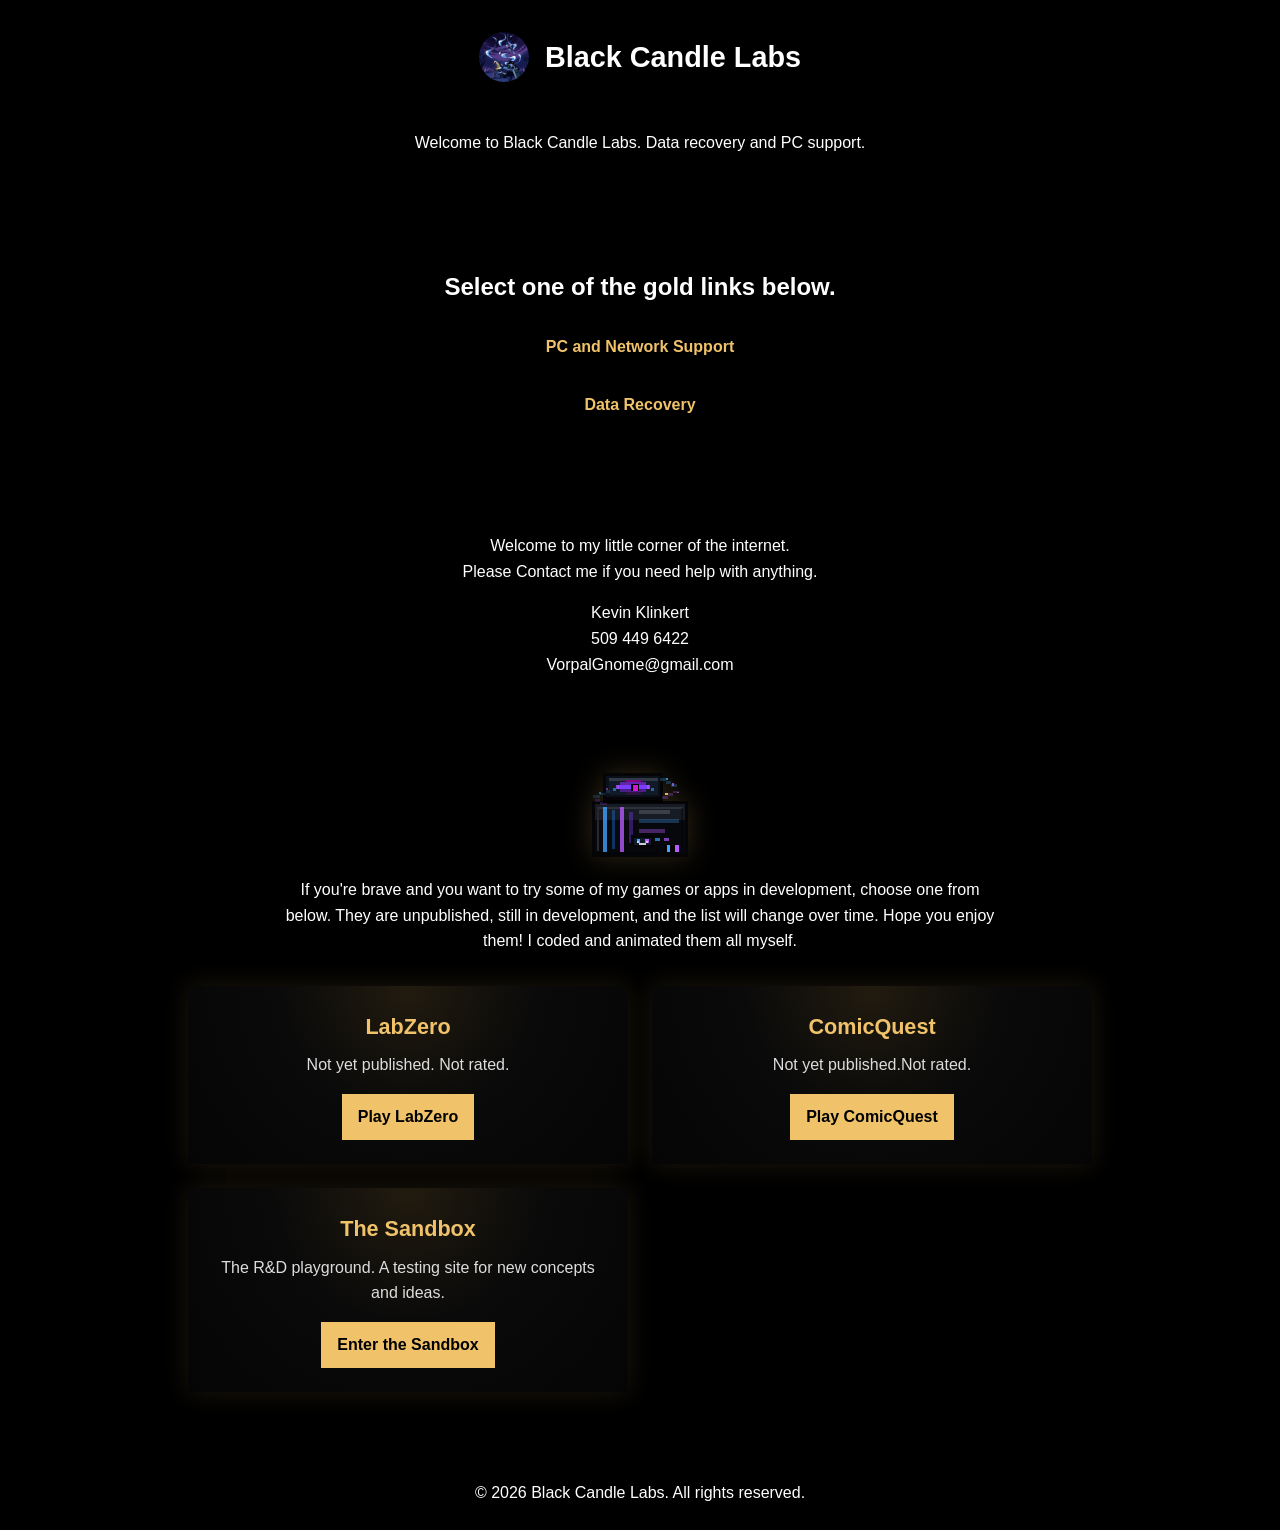
==== index.html @ cddc884b "Update index.html" ====
﻿<!DOCTYPE html>
<html lang="en">
<head>
    <meta charset="UTF-8">
    <meta name="viewport" content="width=device-width, initial-scale=1.0">
    <title>Black Candle Labs - Data Recovery & PC Support</title>
    <link rel="icon" type="image/x-icon" href="logos/favicon.ico">
    <link rel="stylesheet" href="styles.css">
</head>
<body>
    <header>
        <div class="logo">
            <img src="logos/Black Mage.jpg" alt="Black Candle Labs Logo" class="logo-img">
            <h1>Black Candle Labs</h1>
        </div>
    </header>

    <main>
        <section id="home" class="hero">
            <p>Welcome to Black Candle Labs. Data recovery and PC support.</p>
        </section>

        <section id="services" class="services">
            <h2>Select one of the gold links below.</h2>
            <ul>
                <li><a class="service-link" href="pc-network-support.html">PC and Network Support</a></li>
                <li><a class="service-link" href="data-recovery.html">Data Recovery</a></li>
            </ul>
        </section>

        <section id="contact" class="contact">
            <ul class="contact-list">
                <li>Welcome to my little corner of the internet.</li>
                <li>Please Contact me if you need help with anything.</li>
            </ul>
            <p>Kevin Klinkert</p>
            <p>509 449 6422</p>
            <p>VorpalGnome@gmail.com</p>
        </section>

        <section id="games" class="games">
            <img src="logos/codex.svg" alt="Candlewick Games" class="games-logo">
            <p class="games-intro">If you're brave and you want to try some of my games or apps in development, choose one from below. They are unpublished, still in development, and the list will change over time. Hope you enjoy them! I coded and animated them all myself.</p>

            <div class="game-list">
                <article class="game-card">
                    <p class="game-title">LabZero</p>
                    <p class="game-status">Not yet published. Not rated.</p>
                    <a class="game-link" href="https://malrikthemad.github.io/Black-Candle-Lab-Zero/">Play LabZero</a>
                </article>

                <article class="game-card">
                    <p class="game-title">ComicQuest</p>
                    <p class="game-status">Not yet published.Not rated.</p>
                    <a class="game-link" href="https://malrikthemad.github.io/ComicQuestRPG/">Play ComicQuest</a>
                </article>

                <article class="game-card">
                    <p class="game-title">The Sandbox</p>
                    <p class="game-status">The R&D playground. A testing site for new concepts and ideas.</p>
                    <a class="game-link" href="https://malrikthemad.github.io/TheSandBox/">Enter the Sandbox</a>
                </article>
            </div>
        </section>
    </main>

    <footer>
        <p>&copy; 2026 Black Candle Labs. All rights reserved.</p>
    </footer>
</body>
</html>
---- styles.css ----
/* General Styles */
* {
    margin: 0;
    padding: 0;
    box-sizing: border-box;
}

body {
    font-family: Arial, sans-serif;
    line-height: 1.6;
    color: white;
    background-color: black;
}

/* Header */
header {
    background-color: black;
    color: white;
    padding: 2rem 2rem 0;
    display: flex;
    justify-content: center;
    align-items: center;
    text-align: center;
}

.logo {
    display: flex;
    align-items: center;
    justify-content: center;
    gap: 1rem;
}

.logo-img {
    width: 50px;
    height: 50px;
    border-radius: 50%;
}

.logo h1 {
    font-size: 1.8rem;
}

/* Main Content */
main {
    max-width: 1000px;
    margin: 1rem auto 2rem;
    padding: 0 1rem;
}

section {
    background-color: black;
    padding: 2rem;
    margin-bottom: 2rem;
}

h2 {
    color: white;
    margin-bottom: 1rem;
}

a {
    color: white;
    text-decoration: underline;
    text-underline-offset: 0.2em;
}

a:hover {
    color: #f0c36a;
}

/* Hero Section */
.hero {
    background: black;
    color: white;
    text-align: center;
    padding: 2rem 2rem 3rem;
}

.hero h2 {
    color: white;
    font-size: 2.5rem;
    margin-bottom: 1rem;
}

/* Services */
.services {
    text-align: center;
}

.services ul {
    list-style: none;
}

.services li {
    padding: 0.5rem 0;
    margin-bottom: 0.5rem;
}

/* Contact */
.contact {
    text-align: center;
}

/* Games */
.games {
    text-align: center;
}

.games-logo {
    display: block;
    width: 96px;
    height: auto;
    margin: 0 auto 1.25rem;
    image-rendering: pixelated;
    filter: drop-shadow(0 0 14px rgba(240, 195, 106, 0.2));
}

.games-intro {
    max-width: 720px;
    margin: 0 auto 2rem;
}

.game-list {
    display: grid;
    gap: 1.5rem;
    grid-template-columns: repeat(2, minmax(0, 1fr));
}

.game-card {
    background: radial-gradient(circle at top, rgba(240, 195, 106, 0.14), rgba(255, 255, 255, 0.04) 45%, rgba(255, 255, 255, 0.02));
    padding: 1.5rem;
    box-shadow: 0 0 24px rgba(240, 195, 106, 0.12);
}

.game-title {
    color: #f0c36a;
    font-size: 1.35rem;
    font-weight: bold;
    margin-bottom: 0.5rem;
}

.game-status {
    color: #dddddd;
    margin-bottom: 1rem;
}

.game-link {
    display: inline-block;
    color: black;
    background-color: #f0c36a;
    padding: 0.65rem 1rem;
    text-decoration: none;
    font-weight: bold;
}

.game-link:hover {
    color: black;
    background-color: white;
}

/* Footer */
footer {
    background-color: black;
    color: white;
    text-align: center;
    padding: 1.5rem;
    margin-top: 2rem;
}

/* Responsive */
@media (max-width: 768px) {
    header {
        padding: 1.5rem 1rem 0;
    }

    .logo {
        flex-direction: column;
        gap: 0.75rem;
    }

    .logo h1 {
        font-size: 1.6rem;
    }

    .hero h2 {
        font-size: 1.8rem;
    }

    .games-logo {
        width: 84px;
    }

    .game-list {
        grid-template-columns: 1fr;
    }
}

/* Service Pages */
.service-link {
    display: inline-block;
    color: #f0c36a;
    font-weight: bold;
    text-decoration: none;
    padding: 0.25rem 0;
}

.service-link:hover {
    color: white;
}

.contact-list {
    list-style: none;
    margin-bottom: 1rem;
}

.service-page {
    max-width: 760px;
    margin: 0 auto 2rem;
    text-align: center;
}

.page-intro {
    max-width: 680px;
    margin: 0 auto 2rem;
    color: #dddddd;
}

.back-link {
    display: inline-block;
    margin-bottom: 1.5rem;
    color: #f0c36a;
    font-weight: bold;
    text-decoration: none;
}

.back-link:hover {
    color: white;
}

.support-form {
    display: grid;
    gap: 0.85rem;
    max-width: 640px;
    margin: 0 auto;
    text-align: left;
}

.support-form label {
    color: #f0c36a;
    font-weight: bold;
}

.support-form input,
.support-form textarea {
    width: 100%;
    color: white;
    background: rgba(255, 255, 255, 0.06);
    border: 1px solid rgba(240, 195, 106, 0.35);
    padding: 0.8rem;
    font: inherit;
}

.support-form input:focus,
.support-form textarea:focus {
    outline: none;
    border-color: #f0c36a;
    box-shadow: 0 0 18px rgba(240, 195, 106, 0.16);
}

.form-button {
    justify-self: center;
    margin-top: 0.75rem;
    color: black;
    background-color: #f0c36a;
    border: 0;
    padding: 0.75rem 1.1rem;
    font: inherit;
    font-weight: bold;
    cursor: pointer;
}

.form-button:hover {
    background-color: white;
}
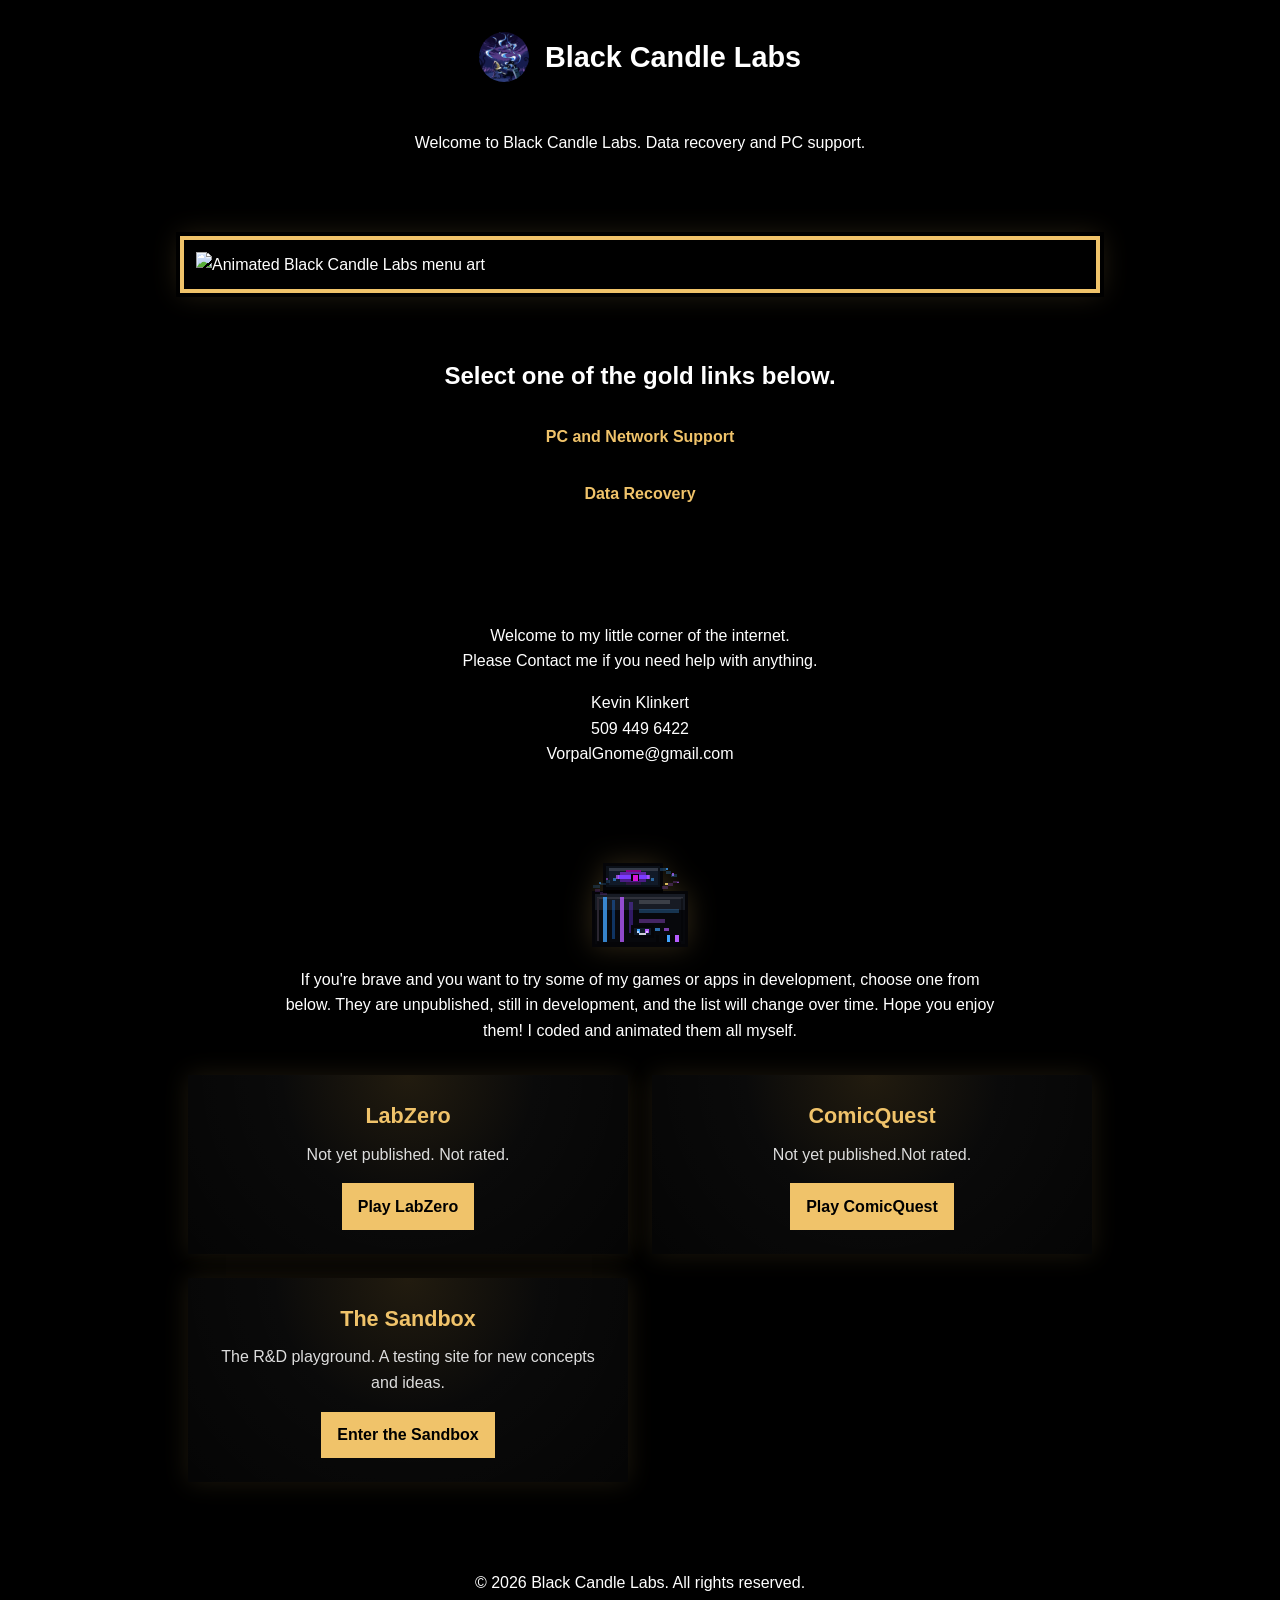
==== commit 91055d68: "Add animated menu art showcase" ====
--- a/index.html
+++ b/index.html
@@ -1,4 +1,4 @@
-﻿<!DOCTYPE html>
+<!DOCTYPE html>
 <html lang="en">
 <head>
     <meta charset="UTF-8">
@@ -18,6 +18,10 @@
     <main>
         <section id="home" class="hero">
             <p>Welcome to Black Candle Labs. Data recovery and PC support.</p>
+        </section>
+
+        <section class="menu-showcase" aria-label="Black Candle Labs animated menu art">
+            <img src="assets/paint-palette-menu.gif" alt="Animated Black Candle Labs menu art" class="menu-showcase-img">
         </section>
 
         <section id="services" class="services">
--- a/styles.css
+++ b/styles.css
@@ -80,6 +80,25 @@
     color: white;
     font-size: 2.5rem;
     margin-bottom: 1rem;
+}
+
+
+/* Menu Showcase */
+.menu-showcase {
+    max-width: 920px;
+    margin: 0 auto 2rem;
+    padding: 0.75rem;
+    background: black;
+    border: 4px solid #f0c36a;
+    box-shadow: 0 0 0 4px black, 0 0 28px rgba(240, 195, 106, 0.18);
+}
+
+.menu-showcase-img {
+    display: block;
+    width: 100%;
+    height: auto;
+    background: black;
+    image-rendering: pixelated;
 }
 
 /* Services */
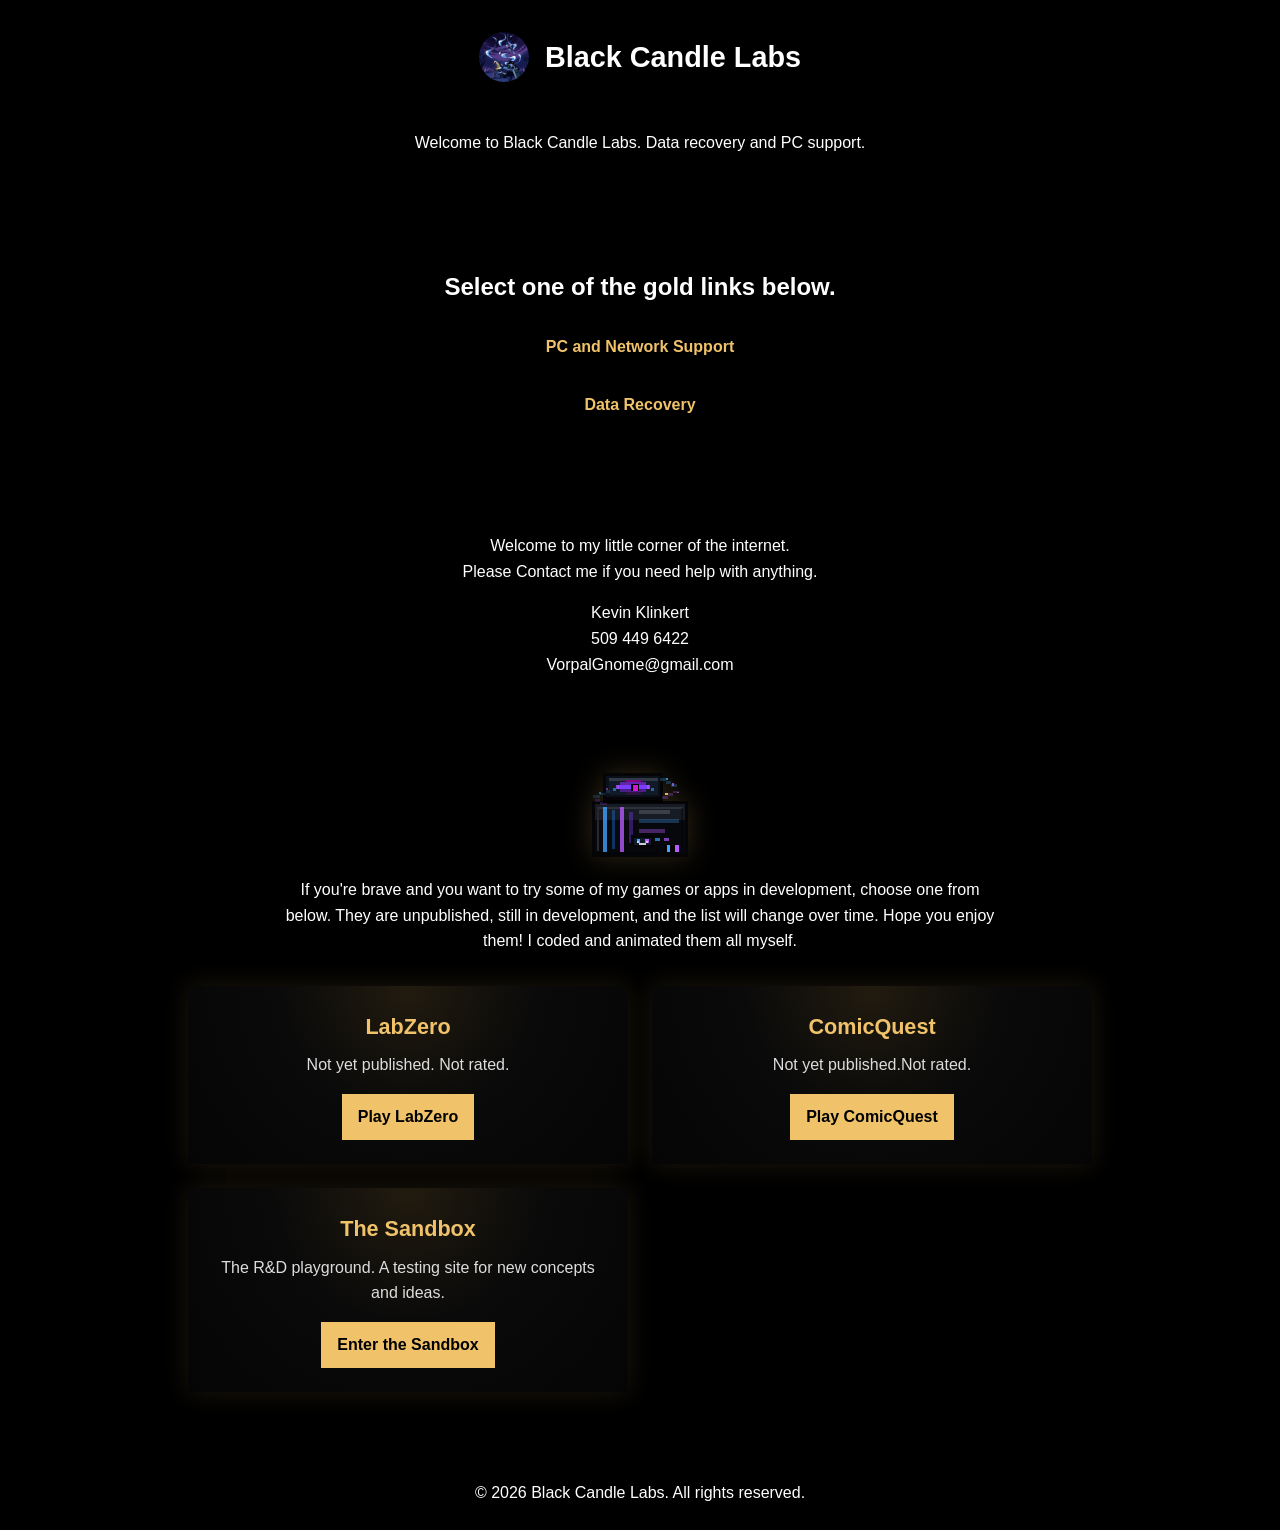
==== commit bdfd527b: "Revert "Add animated menu art showcase" This reverts commit 91055d68a2cd6029274b28c4056d206124dab7a6" ====
--- a/index.html
+++ b/index.html
@@ -1,4 +1,4 @@
-<!DOCTYPE html>
+﻿<!DOCTYPE html>
 <html lang="en">
 <head>
     <meta charset="UTF-8">
@@ -18,10 +18,6 @@
     <main>
         <section id="home" class="hero">
             <p>Welcome to Black Candle Labs. Data recovery and PC support.</p>
-        </section>
-
-        <section class="menu-showcase" aria-label="Black Candle Labs animated menu art">
-            <img src="assets/paint-palette-menu.gif" alt="Animated Black Candle Labs menu art" class="menu-showcase-img">
         </section>
 
         <section id="services" class="services">
--- a/styles.css
+++ b/styles.css
@@ -80,25 +80,6 @@
     color: white;
     font-size: 2.5rem;
     margin-bottom: 1rem;
-}
-
-
-/* Menu Showcase */
-.menu-showcase {
-    max-width: 920px;
-    margin: 0 auto 2rem;
-    padding: 0.75rem;
-    background: black;
-    border: 4px solid #f0c36a;
-    box-shadow: 0 0 0 4px black, 0 0 28px rgba(240, 195, 106, 0.18);
-}
-
-.menu-showcase-img {
-    display: block;
-    width: 100%;
-    height: auto;
-    background: black;
-    image-rendering: pixelated;
 }
 
 /* Services */
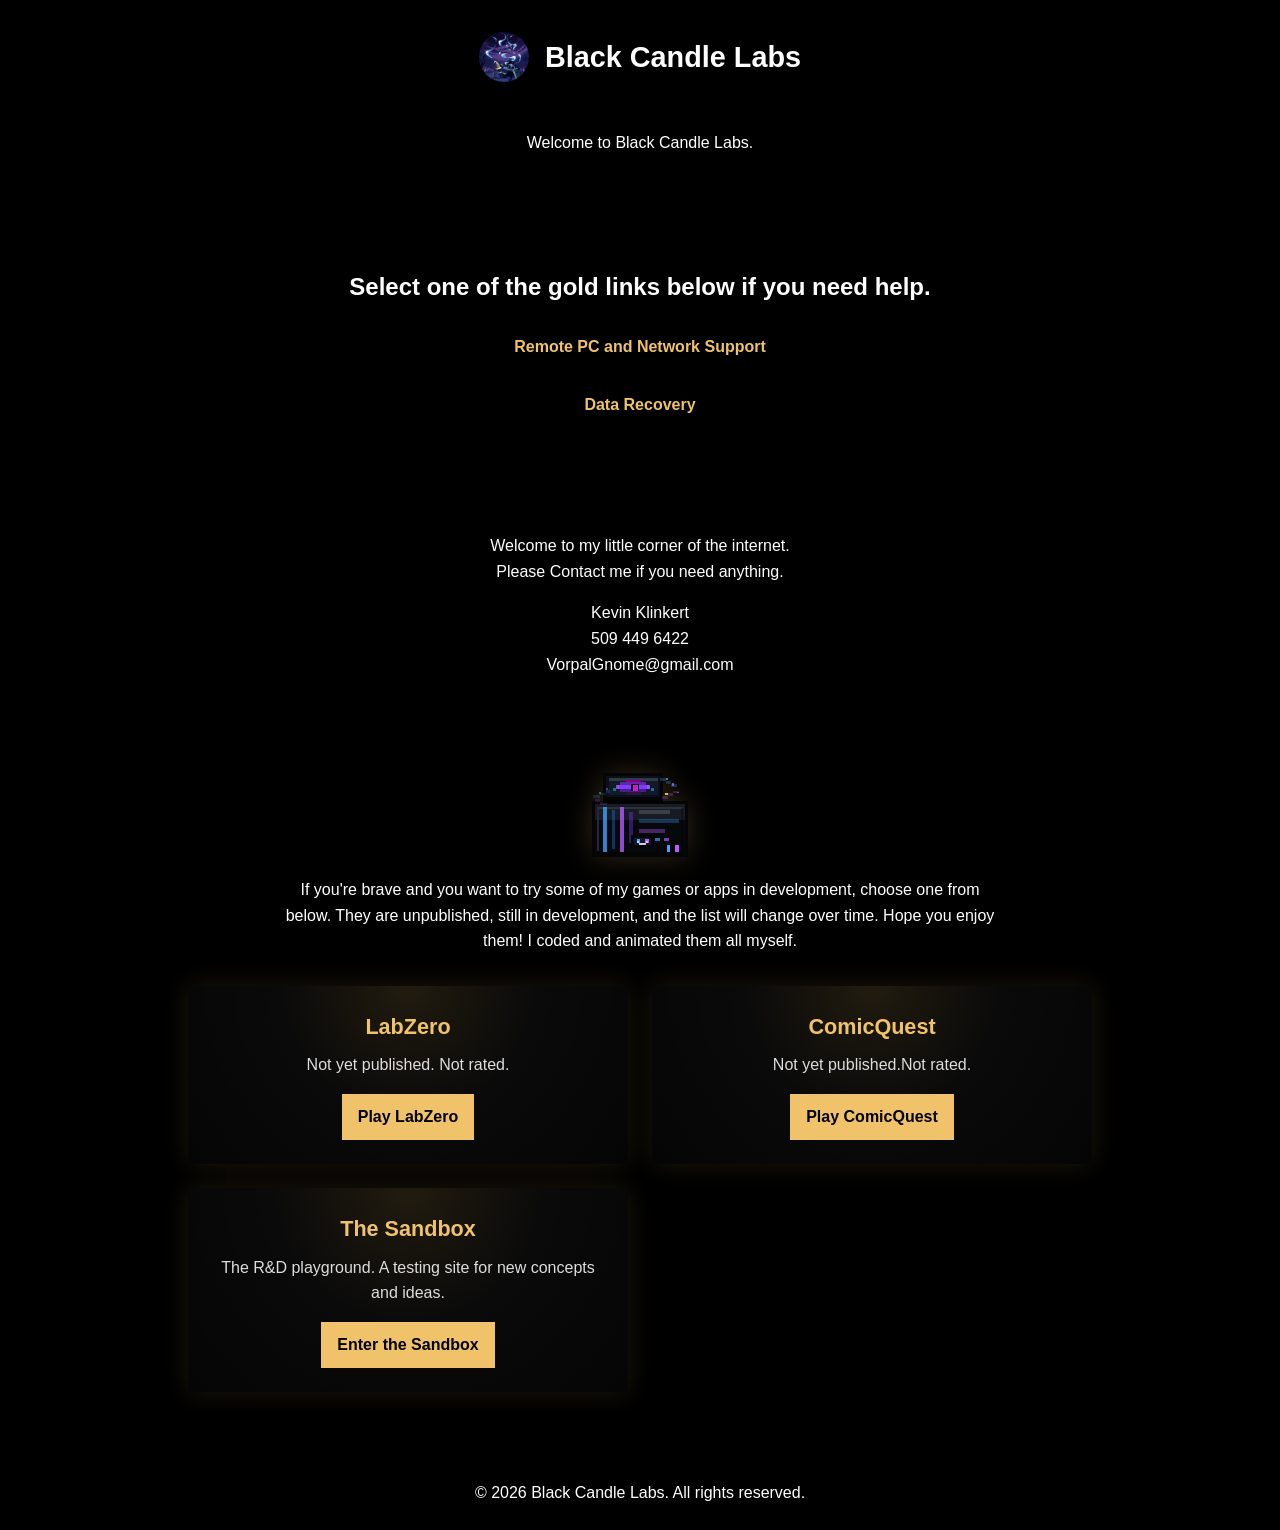
==== commit fb6baabb: "Update index.html" ====
--- a/index.html
+++ b/index.html
@@ -1,9 +1,9 @@
-﻿<!DOCTYPE html>
+<!DOCTYPE html>
 <html lang="en">
 <head>
     <meta charset="UTF-8">
     <meta name="viewport" content="width=device-width, initial-scale=1.0">
-    <title>Black Candle Labs - Data Recovery & PC Support</title>
+    <title>Black Candle Labs - PC Support & Data Recovery</title>
     <link rel="icon" type="image/x-icon" href="logos/favicon.ico">
     <link rel="stylesheet" href="styles.css">
 </head>
@@ -17,13 +17,13 @@
 
     <main>
         <section id="home" class="hero">
-            <p>Welcome to Black Candle Labs. Data recovery and PC support.</p>
+            <p>Welcome to Black Candle Labs.</p>
         </section>
 
         <section id="services" class="services">
-            <h2>Select one of the gold links below.</h2>
+            <h2>Select one of the gold links below if you need help.</h2>
             <ul>
-                <li><a class="service-link" href="pc-network-support.html">PC and Network Support</a></li>
+                <li><a class="service-link" href="remote-pc-network-support.html">Remote PC and Network Support</a></li>
                 <li><a class="service-link" href="data-recovery.html">Data Recovery</a></li>
             </ul>
         </section>
@@ -31,7 +31,7 @@
         <section id="contact" class="contact">
             <ul class="contact-list">
                 <li>Welcome to my little corner of the internet.</li>
-                <li>Please Contact me if you need help with anything.</li>
+                <li>Please Contact me if you need anything.</li>
             </ul>
             <p>Kevin Klinkert</p>
             <p>509 449 6422</p>
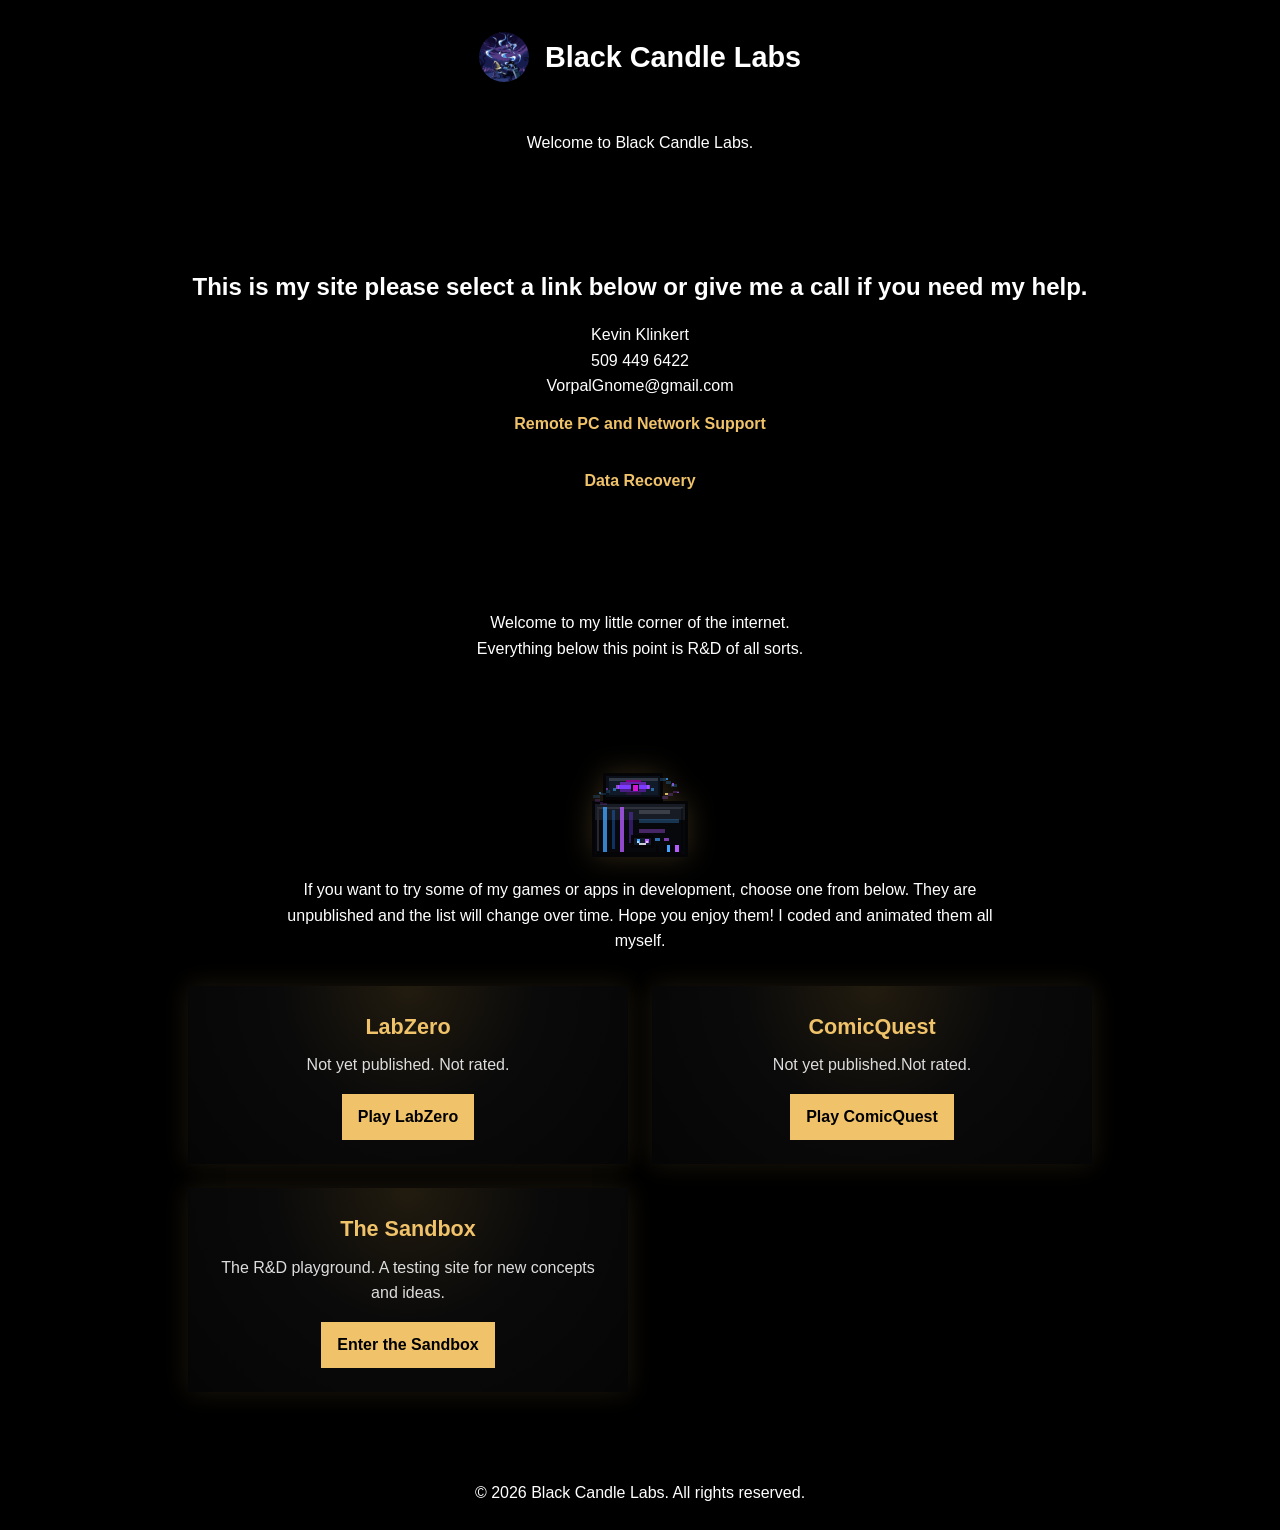
==== commit a02cf6c2: "moreindexupdates" ====
--- a/index.html
+++ b/index.html
@@ -21,7 +21,11 @@
         </section>
 
         <section id="services" class="services">
-            <h2>Select one of the gold links below if you need help.</h2>
+            <h2>This is my site please select a link below or give me a call if you need my help.</h2>
+            <p>Kevin Klinkert</p>
+            <p>509 449 6422</p>
+            <p>VorpalGnome@gmail.com</p>
+
             <ul>
                 <li><a class="service-link" href="remote-pc-network-support.html">Remote PC and Network Support</a></li>
                 <li><a class="service-link" href="data-recovery.html">Data Recovery</a></li>
@@ -31,16 +35,13 @@
         <section id="contact" class="contact">
             <ul class="contact-list">
                 <li>Welcome to my little corner of the internet.</li>
-                <li>Please Contact me if you need anything.</li>
+                <li>Everything below this point is R&D of all sorts.</li>
             </ul>
-            <p>Kevin Klinkert</p>
-            <p>509 449 6422</p>
-            <p>VorpalGnome@gmail.com</p>
         </section>
 
         <section id="games" class="games">
             <img src="logos/codex.svg" alt="Candlewick Games" class="games-logo">
-            <p class="games-intro">If you're brave and you want to try some of my games or apps in development, choose one from below. They are unpublished, still in development, and the list will change over time. Hope you enjoy them! I coded and animated them all myself.</p>
+            <p class="games-intro">If you want to try some of my games or apps in development, choose one from below. They are unpublished and the list will change over time. Hope you enjoy them! I coded and animated them all myself.</p>
 
             <div class="game-list">
                 <article class="game-card">
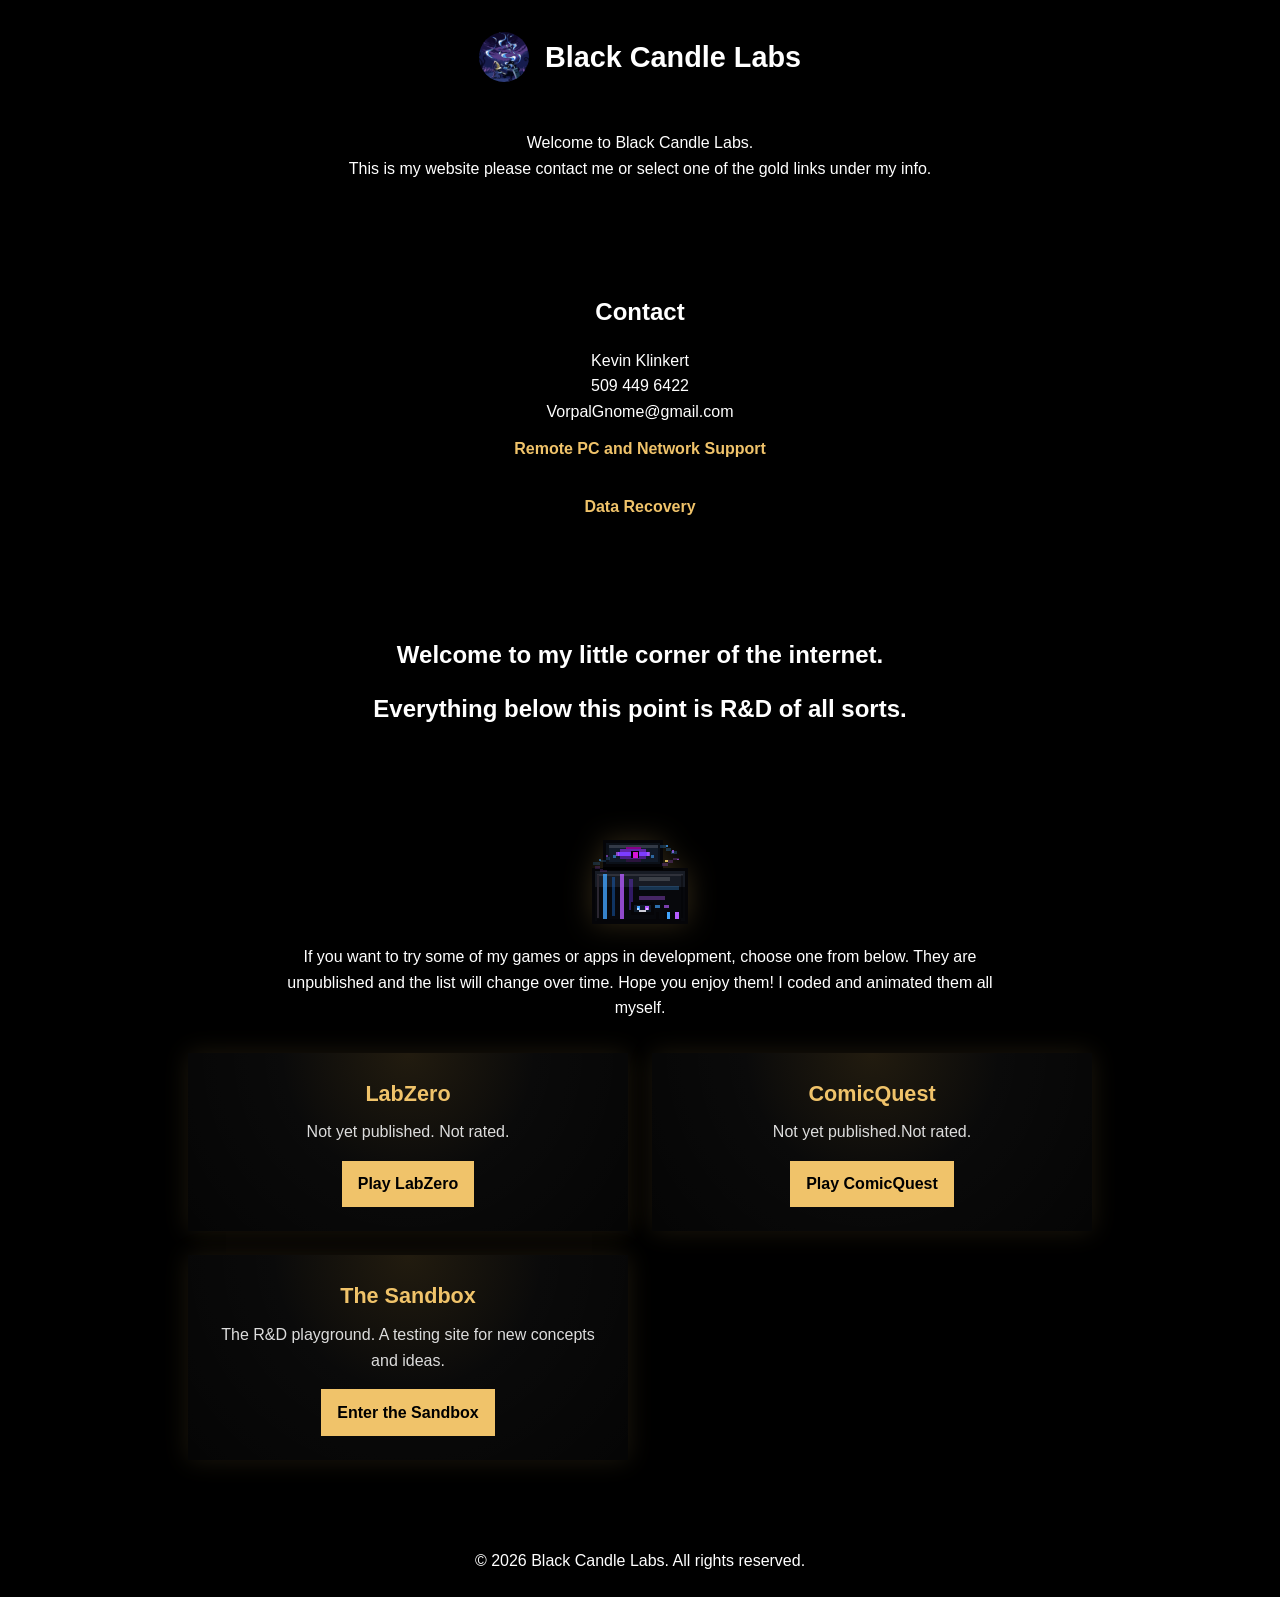
==== commit b3e30be8: "moreupdatesforindex" ====
--- a/index.html
+++ b/index.html
@@ -18,10 +18,11 @@
     <main>
         <section id="home" class="hero">
             <p>Welcome to Black Candle Labs.</p>
+            <p>This is my website please contact me or select one of the gold links under my info.</p>
         </section>
 
         <section id="services" class="services">
-            <h2>This is my site please select a link below or give me a call if you need my help.</h2>
+            <h2>Contact</h2>
             <p>Kevin Klinkert</p>
             <p>509 449 6422</p>
             <p>VorpalGnome@gmail.com</p>
@@ -33,10 +34,8 @@
         </section>
 
         <section id="contact" class="contact">
-            <ul class="contact-list">
-                <li>Welcome to my little corner of the internet.</li>
-                <li>Everything below this point is R&D of all sorts.</li>
-            </ul>
+            <h2>Welcome to my little corner of the internet.</h2>
+            <h2>Everything below this point is R&D of all sorts.</h2>
         </section>
 
         <section id="games" class="games">
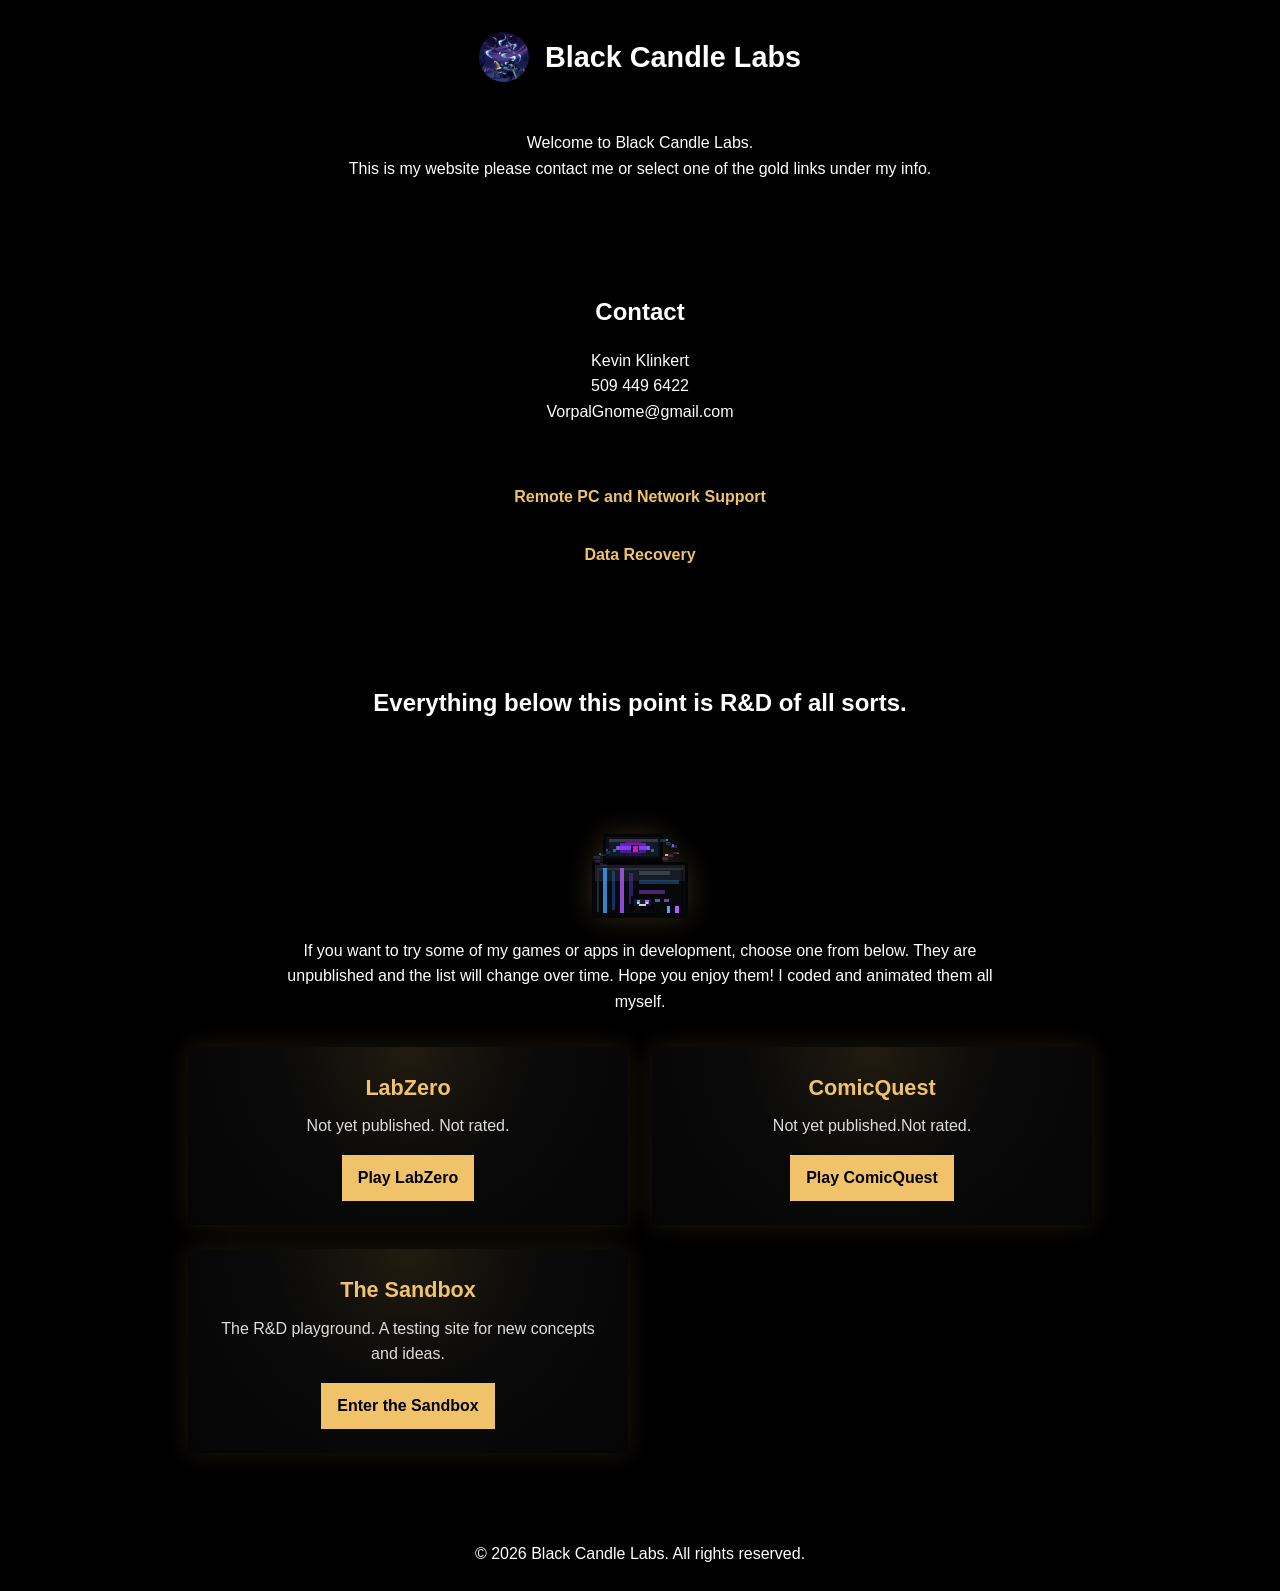
==== commit 191a119d: "spacingneeded" ====
--- a/index.html
+++ b/index.html
@@ -34,7 +34,6 @@
         </section>
 
         <section id="contact" class="contact">
-            <h2>Welcome to my little corner of the internet.</h2>
             <h2>Everything below this point is R&D of all sorts.</h2>
         </section>
 
--- a/styles.css
+++ b/styles.css
@@ -89,6 +89,7 @@
 
 .services ul {
     list-style: none;
+    margin-top: 3rem;
 }
 
 .services li {
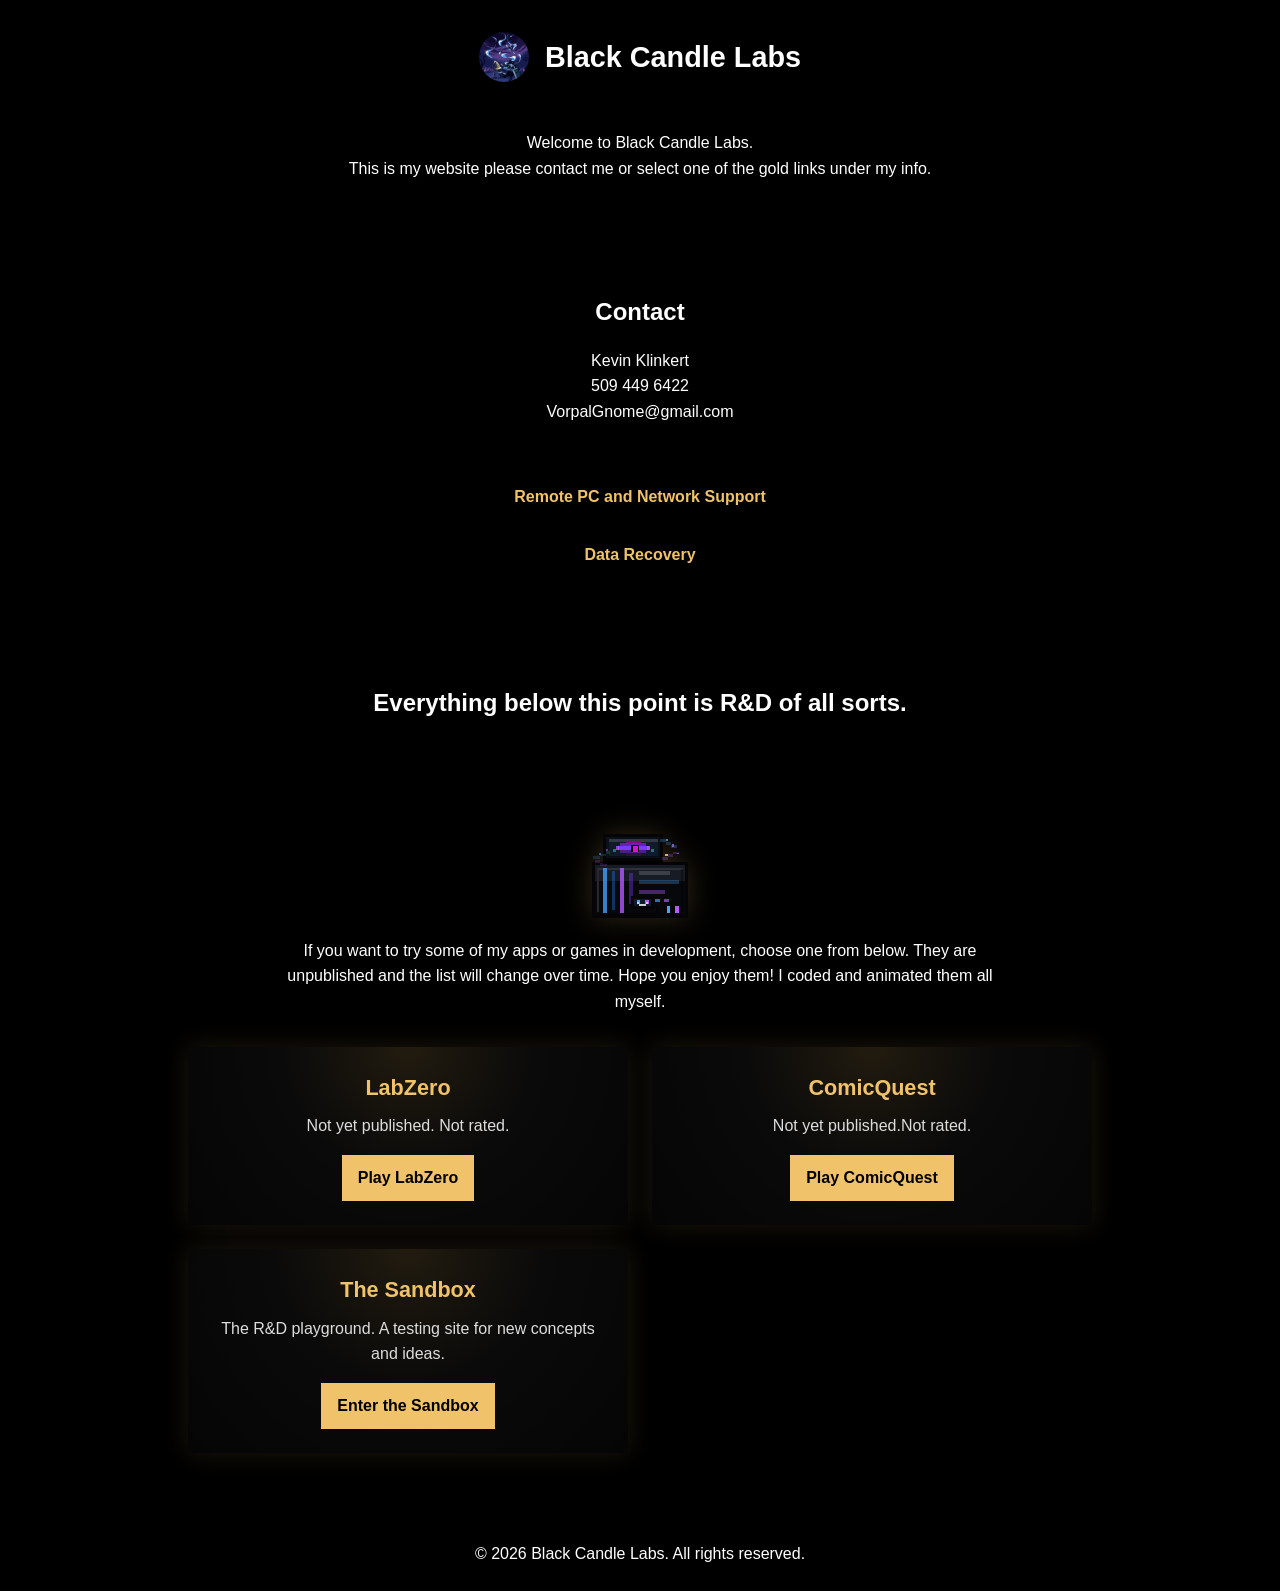
==== commit e6ec2493: "one last type edit (hopefully)" ====
--- a/index.html
+++ b/index.html
@@ -39,7 +39,7 @@
 
         <section id="games" class="games">
             <img src="logos/codex.svg" alt="Candlewick Games" class="games-logo">
-            <p class="games-intro">If you want to try some of my games or apps in development, choose one from below. They are unpublished and the list will change over time. Hope you enjoy them! I coded and animated them all myself.</p>
+            <p class="games-intro">If you want to try some of my apps or games in development, choose one from below. They are unpublished and the list will change over time. Hope you enjoy them! I coded and animated them all myself.</p>
 
             <div class="game-list">
                 <article class="game-card">
